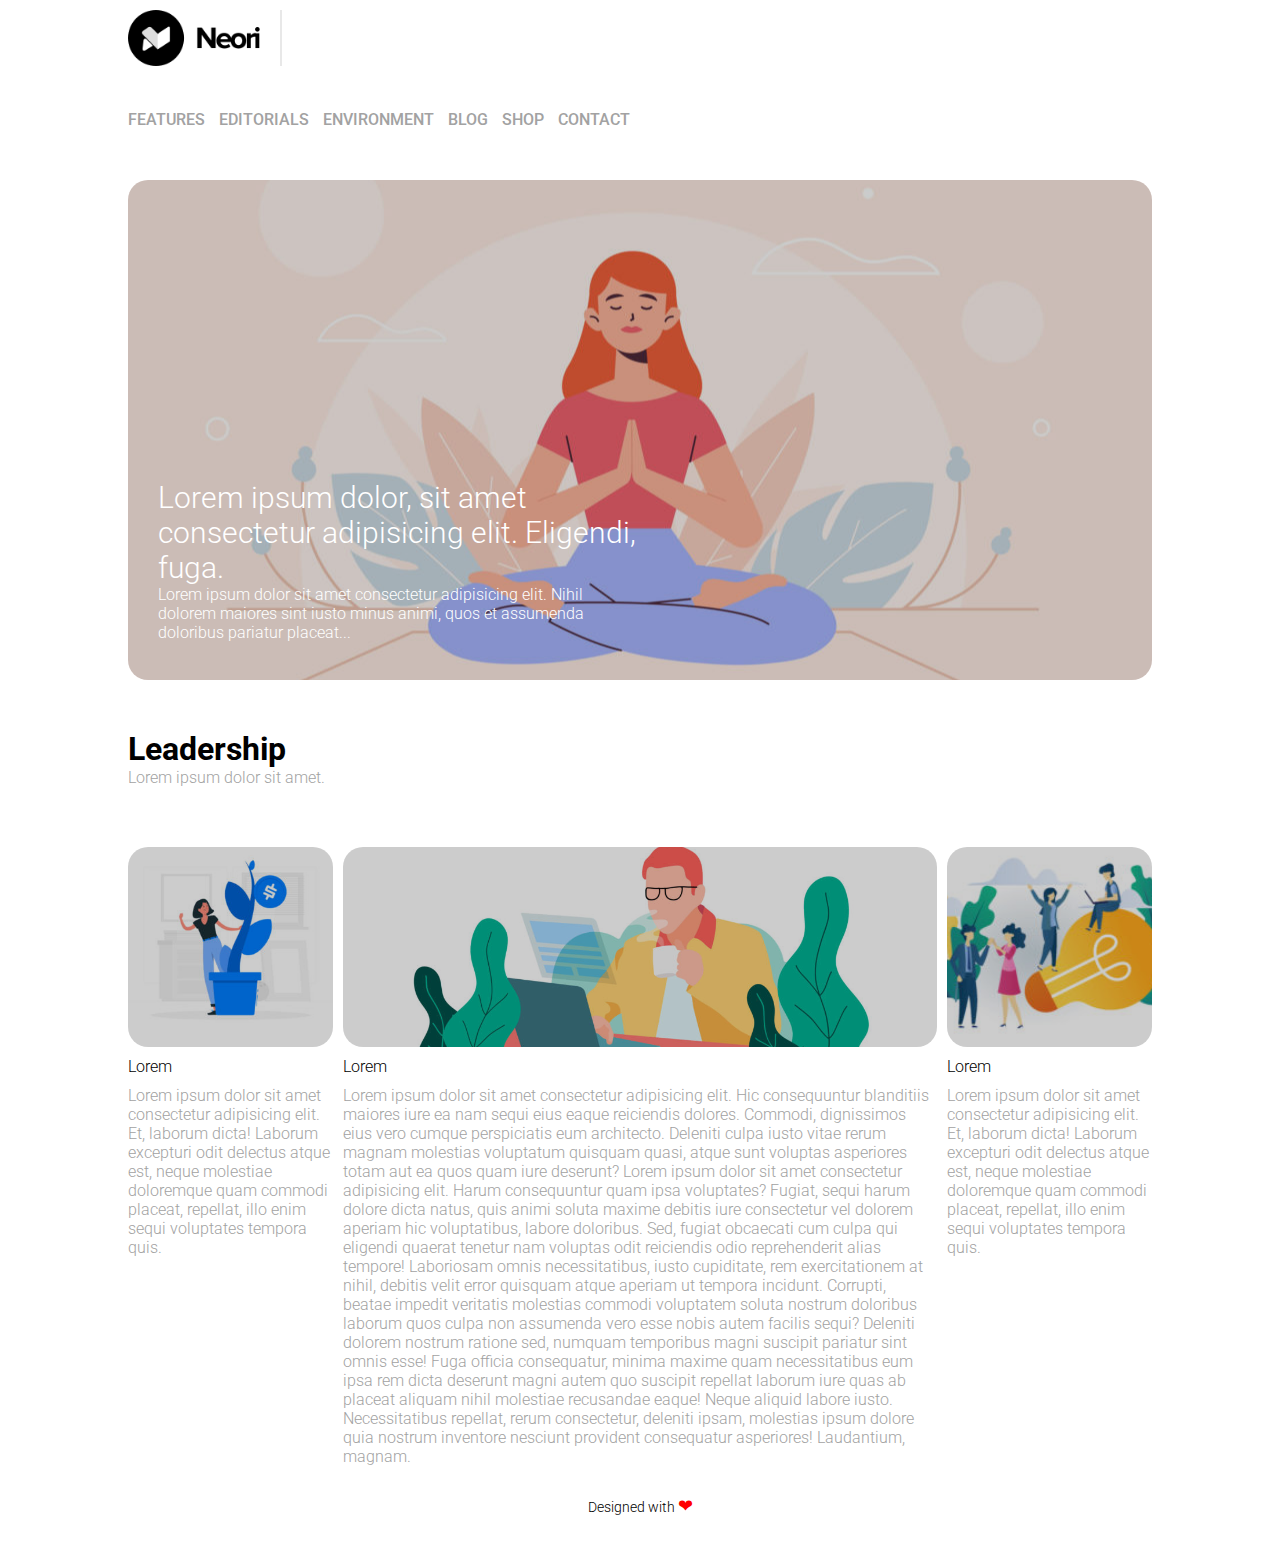
==== bonus/index.html @ 5919ea6f "init bonus folder" ====
<!DOCTYPE html>
<html lang="en">
<head>
    <meta charset="UTF-8">
    <meta http-equiv="X-UA-Compatible" content="IE=edge">
    <meta name="viewport" content="width=device-width, intial-scale=1.0">
    <link rel="stylesheet" href="css/style.css">
    <link rel="preconnect" href="https://fonts.gstatic.com">
    <link href="https://fonts.googleapis.com/css2?family=Roboto:wght@100;300;500;900&display=swap" rel="stylesheet">
    <title>Layout Base per sito</title>
</head>
<body>
    
    <div class="prime-container">
        <!-- inizio dell'header -->
        <header>
            <!-- inizio header top -->
            <div class="header-top">
                <img src="img/logo.png" alt="neori logo">
            </div>
            <!-- fine header top -->

            <!-- inizio menù navigazione -->
            <nav>
                <ul>
                    <li><a href="#">features</a></li>
                    <li><a href="#">editorials</a></li>
                    <li><a href="#">environment</a></li>
                    <li><a href="#">blog</a></li>
                    <li><a href="#">shop</a></li>
                    <li><a href="#">contact</a></li>
                </ul>
            </nav>
            <!-- fine menù navigazione -->

        </header>
        <!-- fine dell'header -->

        <!-- inizio del jumbotron -->
        <section class="jumbotron">
            <div class="jumbo-content">
                <div class="jumbo-text">
                    <span id="jumbo-title">Lorem ipsum dolor, sit amet consectetur adipisicing elit. Eligendi, fuga.</span>
                    <br>
                    <span>Lorem ipsum dolor sit amet consectetur adipisicing elit. Nihil dolorem maiores sint iusto minus animi, quos et assumenda doloribus pariatur placeat...</span>
                </div>
            </div>
        </section>
        <!-- fine del jumbotron -->

        <!-- inizio del main -->
        <main>

            <!-- inizio della main section -->
            <div class="main-container">
                <!-- inizio contenitore top -->
                <div class="top-cont">
                    <h1>Leadership</h1>
                    <span>Lorem ipsum dolor sit amet.</span>
                </div>
                <!-- fine contenitore top -->

                <!-- inizio contenitore del contenuto principale -->
                <div class="content clearfix">
                    <!-- inizio contenitore di sinistra -->
                    <aside class="float-l left">
                        <div class="immagine"></div>
                        <span>Lorem</span>
                        <p>Lorem ipsum dolor sit amet consectetur adipisicing elit. Et, laborum dicta! Laborum excepturi odit delectus atque est, neque molestiae doloremque quam commodi placeat, repellat, illo enim sequi voluptates tempora quis.</p>
                    </aside>
                    <!-- fine contenitore di sinistra -->

                    <!-- inizio contenitore centrale -->
                    <div class="float-l center">
                        <div class="immagine"></div>
                        <span>Lorem</span>
                        <p>Lorem ipsum dolor sit amet consectetur adipisicing elit. Hic consequuntur blanditiis maiores iure ea nam sequi eius eaque reiciendis dolores. Commodi, dignissimos eius vero cumque perspiciatis eum architecto. Deleniti culpa iusto vitae rerum magnam molestias voluptatum quisquam quasi, atque sunt voluptas asperiores totam aut ea quos quam iure deserunt? Lorem ipsum dolor sit amet consectetur adipisicing elit. Harum consequuntur quam ipsa voluptates? Fugiat, sequi harum dolore dicta natus, quis animi soluta maxime debitis iure consectetur vel dolorem aperiam hic voluptatibus, labore doloribus. Sed, fugiat obcaecati cum culpa qui eligendi quaerat tenetur nam voluptas odit reiciendis odio reprehenderit alias tempore! Laboriosam omnis necessitatibus, iusto cupiditate, rem exercitationem at nihil, debitis velit error quisquam atque aperiam ut tempora incidunt. Corrupti, beatae impedit veritatis molestias commodi voluptatem soluta nostrum doloribus laborum quos culpa non assumenda vero esse nobis autem facilis sequi? Deleniti dolorem nostrum ratione sed, numquam temporibus magni suscipit pariatur sint omnis esse! Fuga officia consequatur, minima maxime quam necessitatibus eum ipsa rem dicta deserunt magni autem quo suscipit repellat laborum iure quas ab placeat aliquam nihil molestiae recusandae eaque! Neque aliquid labore iusto. Necessitatibus repellat, rerum consectetur, deleniti ipsam, molestias ipsum dolore quia nostrum inventore nesciunt provident consequatur asperiores! Laudantium, magnam.</p>
                    </div>
                    <!-- fine contenitore centrale -->

                    <!-- inizio contenitore di destra -->
                    <aside class="float-l right">
                        <div class="immagine"></div>
                        <span>Lorem</span>
                        <p>Lorem ipsum dolor sit amet consectetur adipisicing elit. Et, laborum dicta! Laborum excepturi odit delectus atque est, neque molestiae doloremque quam commodi placeat, repellat, illo enim sequi voluptates tempora quis.</p>
                    </aside>
                    <!-- fine contenitore di destra -->
                </div>
                <!-- fine contenitore del contenuto principale -->
            </div>
            <!-- fine della main section -->

        </main>
        <!-- fine del main -->

        <!-- inizio del footer -->
        <footer>Designed with </footer>
        <!-- fine del footer -->

    </div>
</body>
</html>
---- bonus/css/style.css ----
/* --- proprietà generali --- */
*{
    margin: 0;
    padding: 0;
    box-sizing: border-box;
}

body{
    font-family: 'Roboto', sans-serif;
    font-weight: 500;
}

.prime-container{
    width: 80%;
    margin: 10px auto;
}

.clearfix::after{
    content: '';
    display: table;
    clear: both;
}


/* --- header --- */
.header-top img{
    width: 15%;
    padding-right: 20px;
    border-right: 2px solid #e8e8e8;
}

header nav{
    height: 100px;
    line-height: 100px;
}

header nav ul{
    list-style: none;
}

header nav ul li{
    display: inline-block;
}

header nav ul li a{
    text-decoration: none;
    text-transform: uppercase;
    color: #a2a2a2;
    margin-right: 10px;
}


/* --- jumbotron --- */
.jumbotron{
    margin: 10px 0 50px 0;
    background-image: url(../img/banner.jpg);
    height: 500px;
    background-size: cover;
    background-position: center;
    border-radius: 20px;
}

.jumbotron .jumbo-content{
    background-color: rgba(0, 0, 0, 0.2);
    height: 100%;
    width: 100%;
    border-radius: 20px;
}

.jumbotron .jumbo-text{
    color: white;
    padding: 300px 0 0 30px;
    height: 100%;
    width: 50%;
    font-weight: 300;
}

#jumbo-title{
    font-size: 30px;
}


/* --- main container --- */
.main-container{
    font-weight: 300;
}

.top-cont span{
    color: #a2a2a2;
}

.content{
    margin-top: 50px;
    padding: 10px 0;
}

.content span{
    display: inline-block;
    margin: 10px 0;
}

.content p{
    color: #a2a2a2;
}

.float-l{
    float: left;
}

.left, .right{
    width: 20%;
}

.center{
    width: calc(60% - 20px);
    margin: 0 10px;
}

.content .immagine{
    width: 100%;
    height: 200px;
    border-radius: 20px;
    filter: brightness(80%);
    background-size: cover;
    background-position: center;
}

.content .left .immagine{
    background-image: url(../img/img-1.jpg);
}

.content .center .immagine{
    background-image: url(../img/banner-2.jpg);
}

.content .right .immagine{
    background-image: url(../img/img-3.jpg);
}

/* --- footer --- */
footer{
    margin-top: 5px;
    text-align: center;
    height: 50px;
    line-height: 50px;
    font-weight: 300;
    font-size: 14px;
}

footer::after{
    content: '\2764';
    color: red;
    font-size: 18px;
}
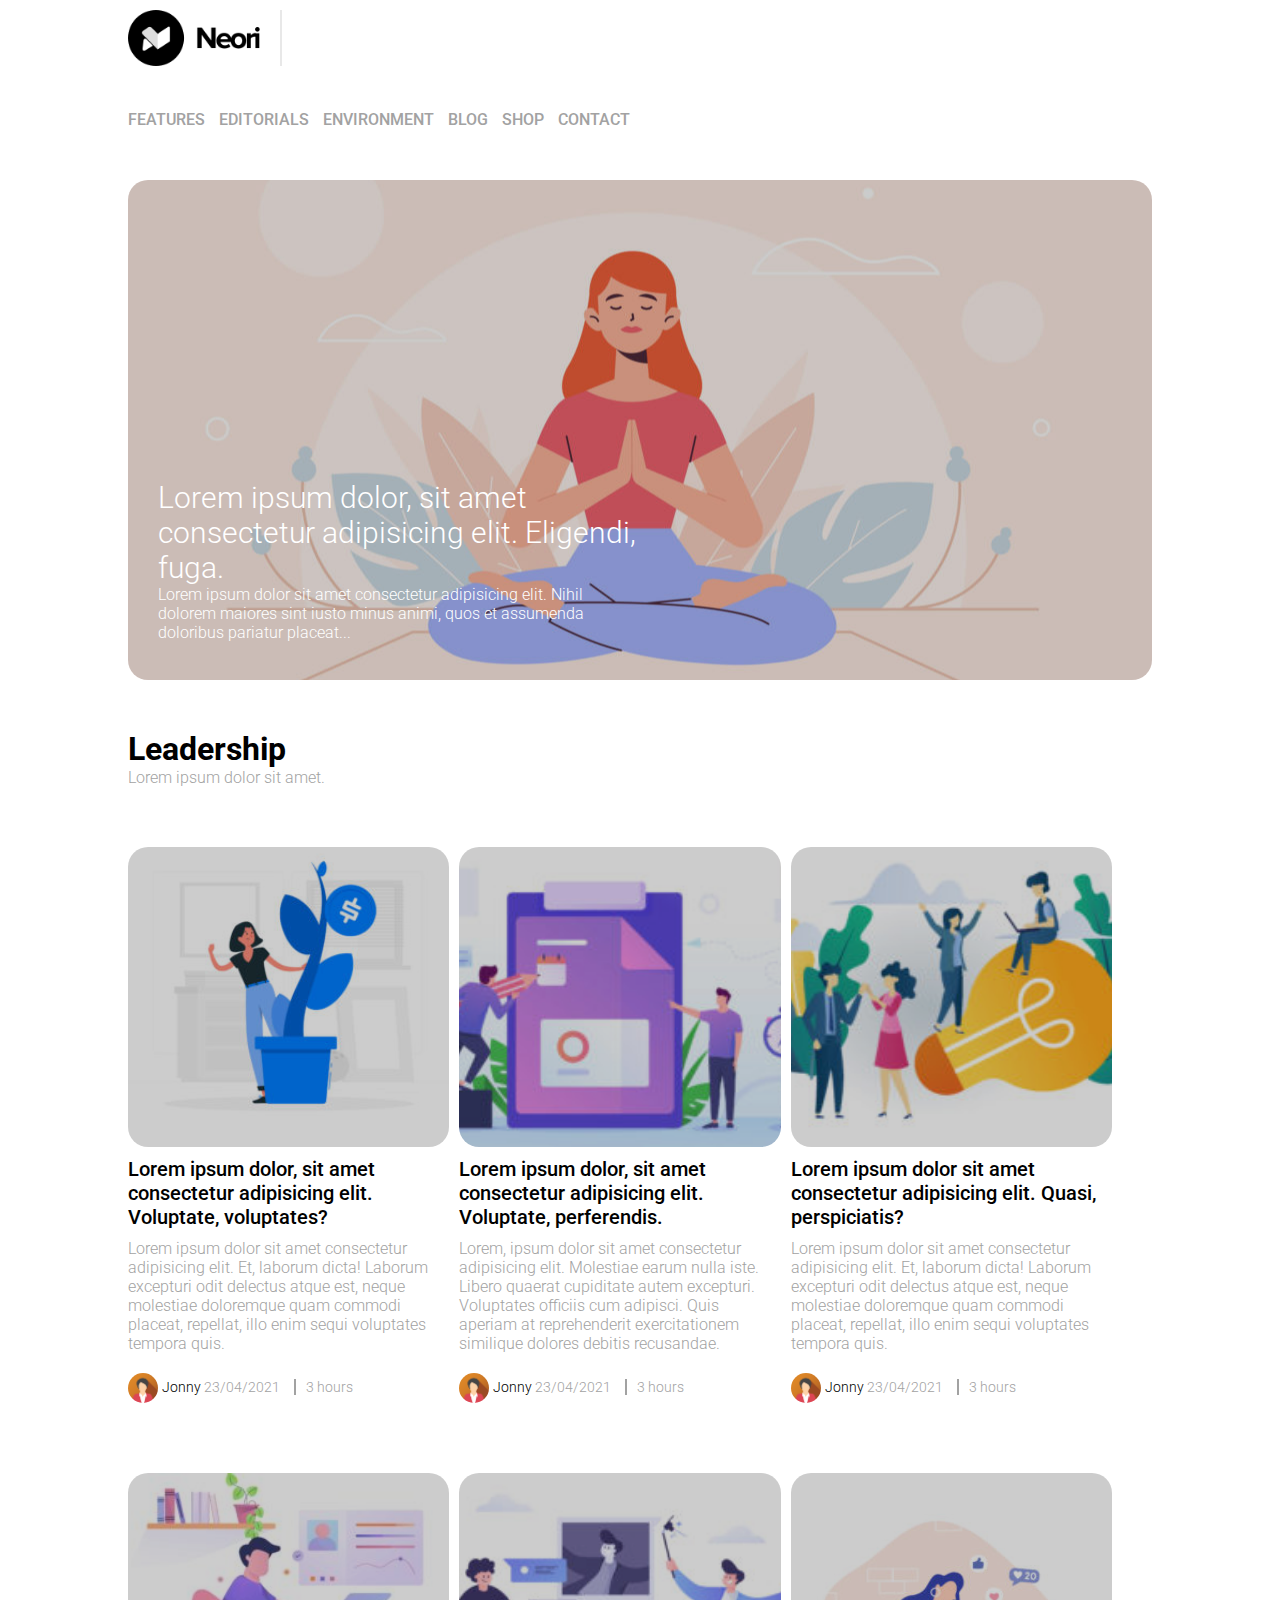
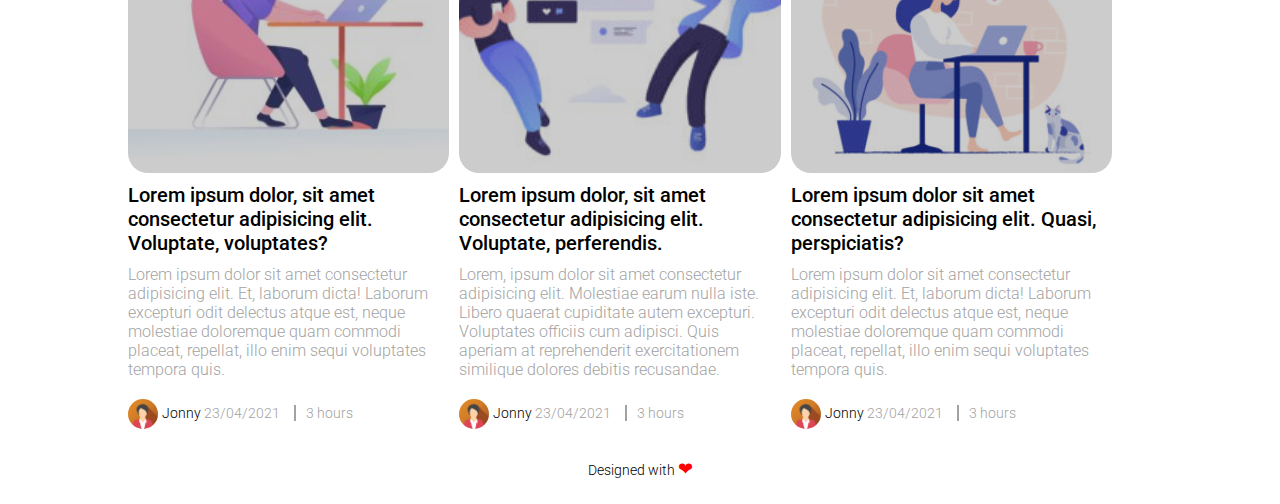
==== commit f544a6b9: "closing project add sections resize columns change picture add section-data" ====
--- a/bonus/index.html
+++ b/bonus/index.html
@@ -61,29 +61,91 @@
                 <!-- fine contenitore top -->
 
                 <!-- inizio contenitore del contenuto principale -->
-                <div class="content clearfix">
+                <div class="content row1 clearfix">
                     <!-- inizio contenitore di sinistra -->
-                    <aside class="float-l left">
+                    <div class="float-l left">
                         <div class="immagine"></div>
-                        <span>Lorem</span>
+                        <span class="sec-title">Lorem ipsum dolor, sit amet consectetur adipisicing elit. Voluptate, voluptates?</span>
                         <p>Lorem ipsum dolor sit amet consectetur adipisicing elit. Et, laborum dicta! Laborum excepturi odit delectus atque est, neque molestiae doloremque quam commodi placeat, repellat, illo enim sequi voluptates tempora quis.</p>
-                    </aside>
+                        <div class="section-data">
+                            <img src="img/avatar.png" alt="avatar">
+                            <span class="user-name">Jonny </span>
+                            <span class="date">23/04/2021</span>
+                            <span class="time">3 hours</span>
+                        </div>
+                    </div>
                     <!-- fine contenitore di sinistra -->
 
                     <!-- inizio contenitore centrale -->
                     <div class="float-l center">
                         <div class="immagine"></div>
-                        <span>Lorem</span>
-                        <p>Lorem ipsum dolor sit amet consectetur adipisicing elit. Hic consequuntur blanditiis maiores iure ea nam sequi eius eaque reiciendis dolores. Commodi, dignissimos eius vero cumque perspiciatis eum architecto. Deleniti culpa iusto vitae rerum magnam molestias voluptatum quisquam quasi, atque sunt voluptas asperiores totam aut ea quos quam iure deserunt? Lorem ipsum dolor sit amet consectetur adipisicing elit. Harum consequuntur quam ipsa voluptates? Fugiat, sequi harum dolore dicta natus, quis animi soluta maxime debitis iure consectetur vel dolorem aperiam hic voluptatibus, labore doloribus. Sed, fugiat obcaecati cum culpa qui eligendi quaerat tenetur nam voluptas odit reiciendis odio reprehenderit alias tempore! Laboriosam omnis necessitatibus, iusto cupiditate, rem exercitationem at nihil, debitis velit error quisquam atque aperiam ut tempora incidunt. Corrupti, beatae impedit veritatis molestias commodi voluptatem soluta nostrum doloribus laborum quos culpa non assumenda vero esse nobis autem facilis sequi? Deleniti dolorem nostrum ratione sed, numquam temporibus magni suscipit pariatur sint omnis esse! Fuga officia consequatur, minima maxime quam necessitatibus eum ipsa rem dicta deserunt magni autem quo suscipit repellat laborum iure quas ab placeat aliquam nihil molestiae recusandae eaque! Neque aliquid labore iusto. Necessitatibus repellat, rerum consectetur, deleniti ipsam, molestias ipsum dolore quia nostrum inventore nesciunt provident consequatur asperiores! Laudantium, magnam.</p>
+                        <span class="sec-title">Lorem ipsum dolor, sit amet consectetur adipisicing elit. Voluptate, perferendis.</span>
+                        <p>Lorem, ipsum dolor sit amet consectetur adipisicing elit. Molestiae earum nulla iste. Libero quaerat cupiditate autem excepturi. Voluptates officiis cum adipisci. Quis aperiam at reprehenderit exercitationem similique dolores debitis recusandae.</p>
+                        <div class="section-data">
+                            <img src="img/avatar.png" alt="avatar">
+                            <span class="user-name">Jonny </span>
+                            <span class="date">23/04/2021</span>
+                            <span class="time">3 hours</span>
+                        </div>
                     </div>
                     <!-- fine contenitore centrale -->
 
                     <!-- inizio contenitore di destra -->
-                    <aside class="float-l right">
+                    <div class="float-l right">
                         <div class="immagine"></div>
-                        <span>Lorem</span>
+                        <span class="sec-title">Lorem ipsum dolor sit amet consectetur adipisicing elit. Quasi, perspiciatis?</span>
                         <p>Lorem ipsum dolor sit amet consectetur adipisicing elit. Et, laborum dicta! Laborum excepturi odit delectus atque est, neque molestiae doloremque quam commodi placeat, repellat, illo enim sequi voluptates tempora quis.</p>
-                    </aside>
+                        <div class="section-data">
+                            <img src="img/avatar.png" alt="avatar">
+                            <span class="user-name">Jonny </span>
+                            <span class="date">23/04/2021</span>
+                            <span class="time">3 hours</span>
+                        </div>
+                    </div>
+                    <!-- fine contenitore di destra -->
+                </div>
+
+                <div class="content row2 clearfix">
+                    <!-- inizio contenitore di sinistra -->
+                    <div class="float-l left">
+                        <div class="immagine"></div>
+                        <span class="sec-title">Lorem ipsum dolor, sit amet consectetur adipisicing elit. Voluptate, voluptates?</span>
+                        <p>Lorem ipsum dolor sit amet consectetur adipisicing elit. Et, laborum dicta! Laborum excepturi odit delectus atque est, neque molestiae doloremque quam commodi placeat, repellat, illo enim sequi voluptates tempora quis.</p>
+                        <div class="section-data">
+                            <img src="img/avatar.png" alt="avatar">
+                            <span class="user-name">Jonny </span>
+                            <span class="date">23/04/2021</span>
+                            <span class="time">3 hours</span>
+                        </div>
+                    </div>
+                    <!-- fine contenitore di sinistra -->
+
+                    <!-- inizio contenitore centrale -->
+                    <div class="float-l center">
+                        <div class="immagine"></div>
+                        <span class="sec-title">Lorem ipsum dolor, sit amet consectetur adipisicing elit. Voluptate, perferendis.</span>
+                        <p>Lorem, ipsum dolor sit amet consectetur adipisicing elit. Molestiae earum nulla iste. Libero quaerat cupiditate autem excepturi. Voluptates officiis cum adipisci. Quis aperiam at reprehenderit exercitationem similique dolores debitis recusandae.</p>
+                        <div class="section-data">
+                            <img src="img/avatar.png" alt="avatar">
+                            <span class="user-name">Jonny </span>
+                            <span class="date">23/04/2021</span>
+                            <span class="time">3 hours</span>
+                        </div>
+                    </div>
+                    <!-- fine contenitore centrale -->
+
+                    <!-- inizio contenitore di destra -->
+                    <div class="float-l right">
+                        <div class="immagine"></div>
+                        <span class="sec-title">Lorem ipsum dolor sit amet consectetur adipisicing elit. Quasi, perspiciatis?</span>
+                        <p>Lorem ipsum dolor sit amet consectetur adipisicing elit. Et, laborum dicta! Laborum excepturi odit delectus atque est, neque molestiae doloremque quam commodi placeat, repellat, illo enim sequi voluptates tempora quis.</p>
+                        <div class="section-data">
+                            <img src="img/avatar.png" alt="avatar">
+                            <span class="user-name">Jonny </span>
+                            <span class="date">23/04/2021</span>
+                            <span class="time">3 hours</span>
+                        </div>
+                    </div>
                     <!-- fine contenitore di destra -->
                 </div>
                 <!-- fine contenitore del contenuto principale -->
--- a/bonus/css/style.css
+++ b/bonus/css/style.css
@@ -94,7 +94,55 @@
     padding: 10px 0;
 }
 
-.content span{
+.float-l{
+    float: left;
+}
+
+.left, .right{
+    width: calc(100% / 3 - 20px);
+}
+
+.center{
+    width: calc(100% / 3 - 20px);
+    margin: 0 10px;
+}
+
+.content .immagine{
+    width: 100%;
+    height: 300px;
+    border-radius: 20px;
+    filter: brightness(80%);
+    background-size: cover;
+    background-position: center;
+}
+
+.content.row1 .left .immagine{
+    background-image: url(../img/img-1.jpg);
+}
+
+.content.row1 .center .immagine{
+    background-image: url(../img/img-2.jpg);
+}
+
+.content.row1 .right .immagine{
+    background-image: url(../img/img-3.jpg);
+}
+
+.content.row2 .left .immagine{
+    background-image: url(../img/img-4.jpg);
+}
+
+.content.row2 .center .immagine{
+    background-image: url(../img/img-5.jpg);
+}
+
+.content.row2 .right .immagine{
+    background-image: url(../img/img-6.jpg);
+}
+
+.content .sec-title{
+    font-weight: 500;
+    font-size: 20px;
     display: inline-block;
     margin: 10px 0;
 }
@@ -103,39 +151,33 @@
     color: #a2a2a2;
 }
 
-.float-l{
-    float: left;
+.section-data{
+    margin-top: 20px;
 }
 
-.left, .right{
-    width: 20%;
+.section-data img{
+    width: 30px;
+    height: 30px;
+    border-radius: 50%;
+    vertical-align: middle;
 }
 
-.center{
-    width: calc(60% - 20px);
-    margin: 0 10px;
+.section-data span{
+    font-size: 14px;
 }
 
-.content .immagine{
-    width: 100%;
-    height: 200px;
-    border-radius: 20px;
-    filter: brightness(80%);
-    background-size: cover;
-    background-position: center;
+.section-data span:not(.user-name){
+    color: #a2a2a2;
 }
 
-.content .left .immagine{
-    background-image: url(../img/img-1.jpg);
+.section-data .time{
+    display: inline-block;
+    border-left: 2px solid #a2a2a2;
+    padding-left: 10px;
+    margin-left: 10px;
 }
 
-.content .center .immagine{
-    background-image: url(../img/banner-2.jpg);
-}
 
-.content .right .immagine{
-    background-image: url(../img/img-3.jpg);
-}
 
 /* --- footer --- */
 footer{
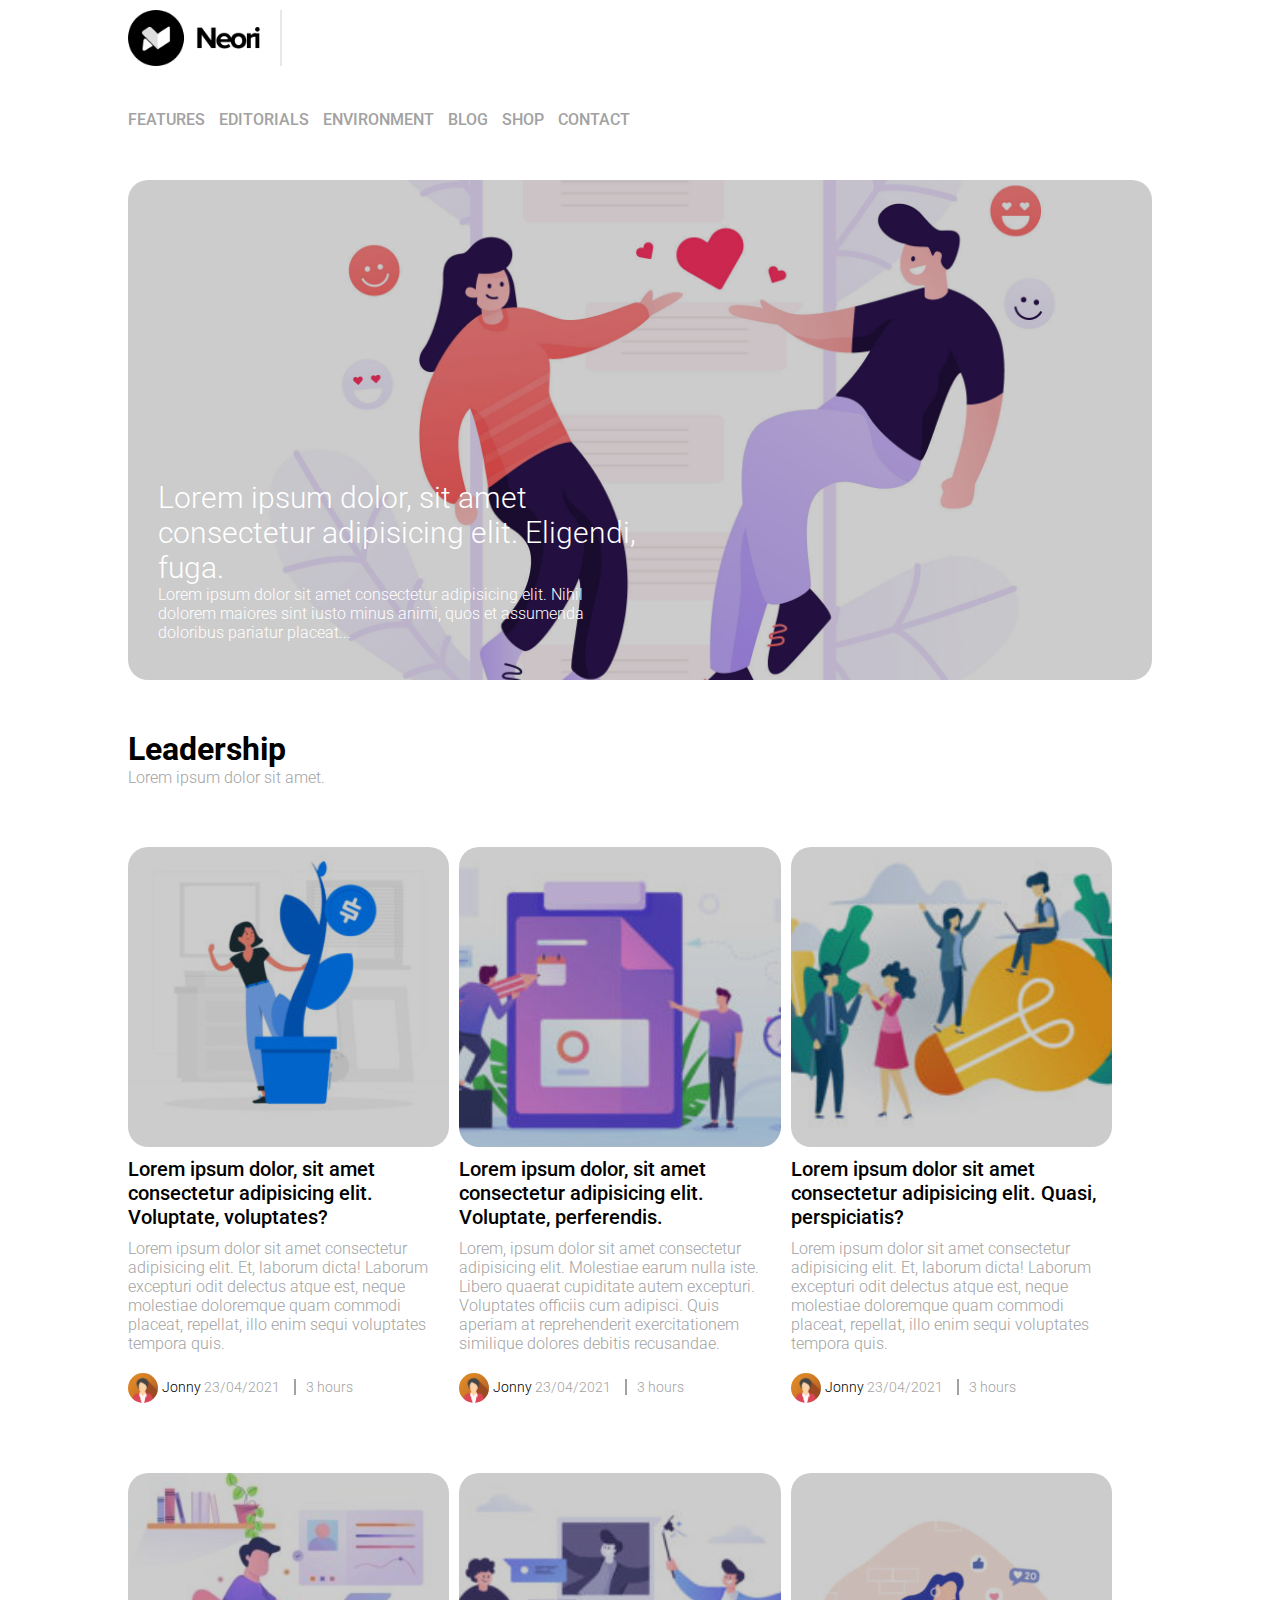
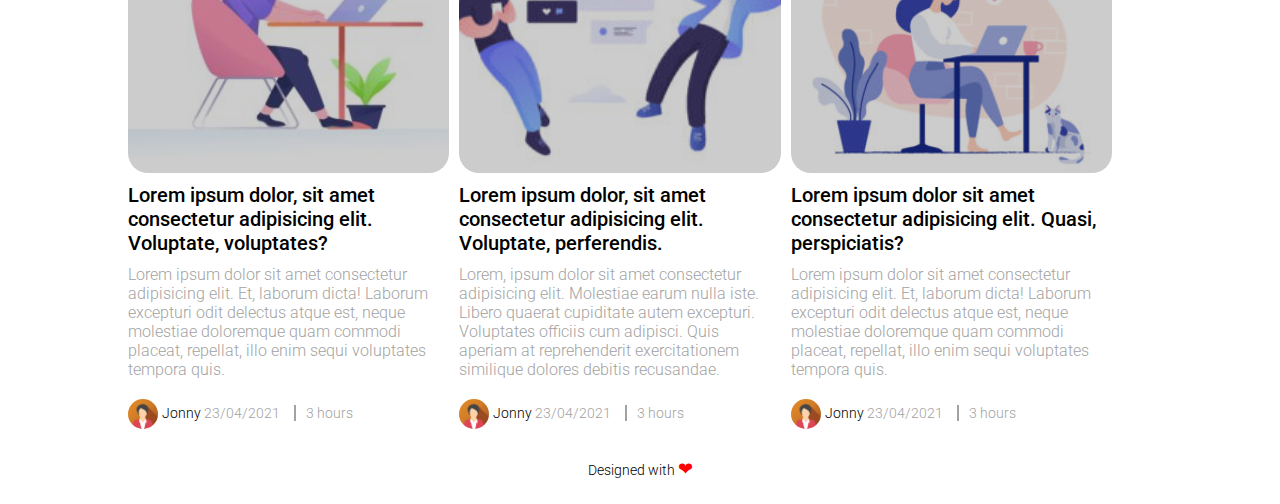
==== commit 0171bdc0: "change jumbotron img" ====
--- a/bonus/index.html
+++ b/bonus/index.html
@@ -7,7 +7,7 @@
     <link rel="stylesheet" href="css/style.css">
     <link rel="preconnect" href="https://fonts.gstatic.com">
     <link href="https://fonts.googleapis.com/css2?family=Roboto:wght@100;300;500;900&display=swap" rel="stylesheet">
-    <title>Layout Base per sito</title>
+    <title>Layout Neori WP</title>
 </head>
 <body>
     
@@ -60,13 +60,18 @@
                 </div>
                 <!-- fine contenitore top -->
 
-                <!-- inizio contenitore del contenuto principale -->
+                <!-- inizio contenitore del contenuto principale - riga 1 -->
                 <div class="content row1 clearfix">
                     <!-- inizio contenitore di sinistra -->
                     <div class="float-l left">
+                        <!-- immagine principale -->
                         <div class="immagine"></div>
+
+                        <!-- "titolo" + testo -->
                         <span class="sec-title">Lorem ipsum dolor, sit amet consectetur adipisicing elit. Voluptate, voluptates?</span>
                         <p>Lorem ipsum dolor sit amet consectetur adipisicing elit. Et, laborum dicta! Laborum excepturi odit delectus atque est, neque molestiae doloremque quam commodi placeat, repellat, illo enim sequi voluptates tempora quis.</p>
+                        
+                        <!-- user data -->
                         <div class="section-data">
                             <img src="img/avatar.png" alt="avatar">
                             <span class="user-name">Jonny </span>
@@ -78,9 +83,14 @@
 
                     <!-- inizio contenitore centrale -->
                     <div class="float-l center">
+                        <!-- immagine principale -->
                         <div class="immagine"></div>
+
+                        <!-- "titolo" + testo -->
                         <span class="sec-title">Lorem ipsum dolor, sit amet consectetur adipisicing elit. Voluptate, perferendis.</span>
                         <p>Lorem, ipsum dolor sit amet consectetur adipisicing elit. Molestiae earum nulla iste. Libero quaerat cupiditate autem excepturi. Voluptates officiis cum adipisci. Quis aperiam at reprehenderit exercitationem similique dolores debitis recusandae.</p>
+                        
+                        <!-- user data -->
                         <div class="section-data">
                             <img src="img/avatar.png" alt="avatar">
                             <span class="user-name">Jonny </span>
@@ -92,9 +102,14 @@
 
                     <!-- inizio contenitore di destra -->
                     <div class="float-l right">
+                        <!-- immagine principale -->
                         <div class="immagine"></div>
+
+                        <!-- "titolo" + testo -->
                         <span class="sec-title">Lorem ipsum dolor sit amet consectetur adipisicing elit. Quasi, perspiciatis?</span>
                         <p>Lorem ipsum dolor sit amet consectetur adipisicing elit. Et, laborum dicta! Laborum excepturi odit delectus atque est, neque molestiae doloremque quam commodi placeat, repellat, illo enim sequi voluptates tempora quis.</p>
+
+                        <!-- user data -->
                         <div class="section-data">
                             <img src="img/avatar.png" alt="avatar">
                             <span class="user-name">Jonny </span>
@@ -104,13 +119,20 @@
                     </div>
                     <!-- fine contenitore di destra -->
                 </div>
+                <!-- fine contenitore del contenuto principale - riga 1 -->
 
+                <!-- inizio contenitore del contenuto principale - riga 2 -->
                 <div class="content row2 clearfix">
                     <!-- inizio contenitore di sinistra -->
                     <div class="float-l left">
+                        <!-- immagine principale -->
                         <div class="immagine"></div>
+                        
+                        <!-- "titolo" + testo -->
                         <span class="sec-title">Lorem ipsum dolor, sit amet consectetur adipisicing elit. Voluptate, voluptates?</span>
                         <p>Lorem ipsum dolor sit amet consectetur adipisicing elit. Et, laborum dicta! Laborum excepturi odit delectus atque est, neque molestiae doloremque quam commodi placeat, repellat, illo enim sequi voluptates tempora quis.</p>
+                        
+                        <!-- user data -->
                         <div class="section-data">
                             <img src="img/avatar.png" alt="avatar">
                             <span class="user-name">Jonny </span>
@@ -122,9 +144,14 @@
 
                     <!-- inizio contenitore centrale -->
                     <div class="float-l center">
+                        <!-- immagine principale -->
                         <div class="immagine"></div>
+
+                        <!-- "titolo" + testo -->
                         <span class="sec-title">Lorem ipsum dolor, sit amet consectetur adipisicing elit. Voluptate, perferendis.</span>
                         <p>Lorem, ipsum dolor sit amet consectetur adipisicing elit. Molestiae earum nulla iste. Libero quaerat cupiditate autem excepturi. Voluptates officiis cum adipisci. Quis aperiam at reprehenderit exercitationem similique dolores debitis recusandae.</p>
+
+                        <!-- user data -->
                         <div class="section-data">
                             <img src="img/avatar.png" alt="avatar">
                             <span class="user-name">Jonny </span>
@@ -136,9 +163,14 @@
 
                     <!-- inizio contenitore di destra -->
                     <div class="float-l right">
+                        <!-- immagine principale -->
                         <div class="immagine"></div>
+                        
+                        <!-- "titolo" + testo -->
                         <span class="sec-title">Lorem ipsum dolor sit amet consectetur adipisicing elit. Quasi, perspiciatis?</span>
                         <p>Lorem ipsum dolor sit amet consectetur adipisicing elit. Et, laborum dicta! Laborum excepturi odit delectus atque est, neque molestiae doloremque quam commodi placeat, repellat, illo enim sequi voluptates tempora quis.</p>
+                        
+                        <!-- user data -->
                         <div class="section-data">
                             <img src="img/avatar.png" alt="avatar">
                             <span class="user-name">Jonny </span>
@@ -148,7 +180,7 @@
                     </div>
                     <!-- fine contenitore di destra -->
                 </div>
-                <!-- fine contenitore del contenuto principale -->
+                <!-- fine contenitore del contenuto principale - riga 2-->
             </div>
             <!-- fine della main section -->
 
--- a/bonus/css/style.css
+++ b/bonus/css/style.css
@@ -53,7 +53,7 @@
 /* --- jumbotron --- */
 .jumbotron{
     margin: 10px 0 50px 0;
-    background-image: url(../img/banner.jpg);
+    background-image: url(../img/2742190.jpg);
     height: 500px;
     background-size: cover;
     background-position: center;
